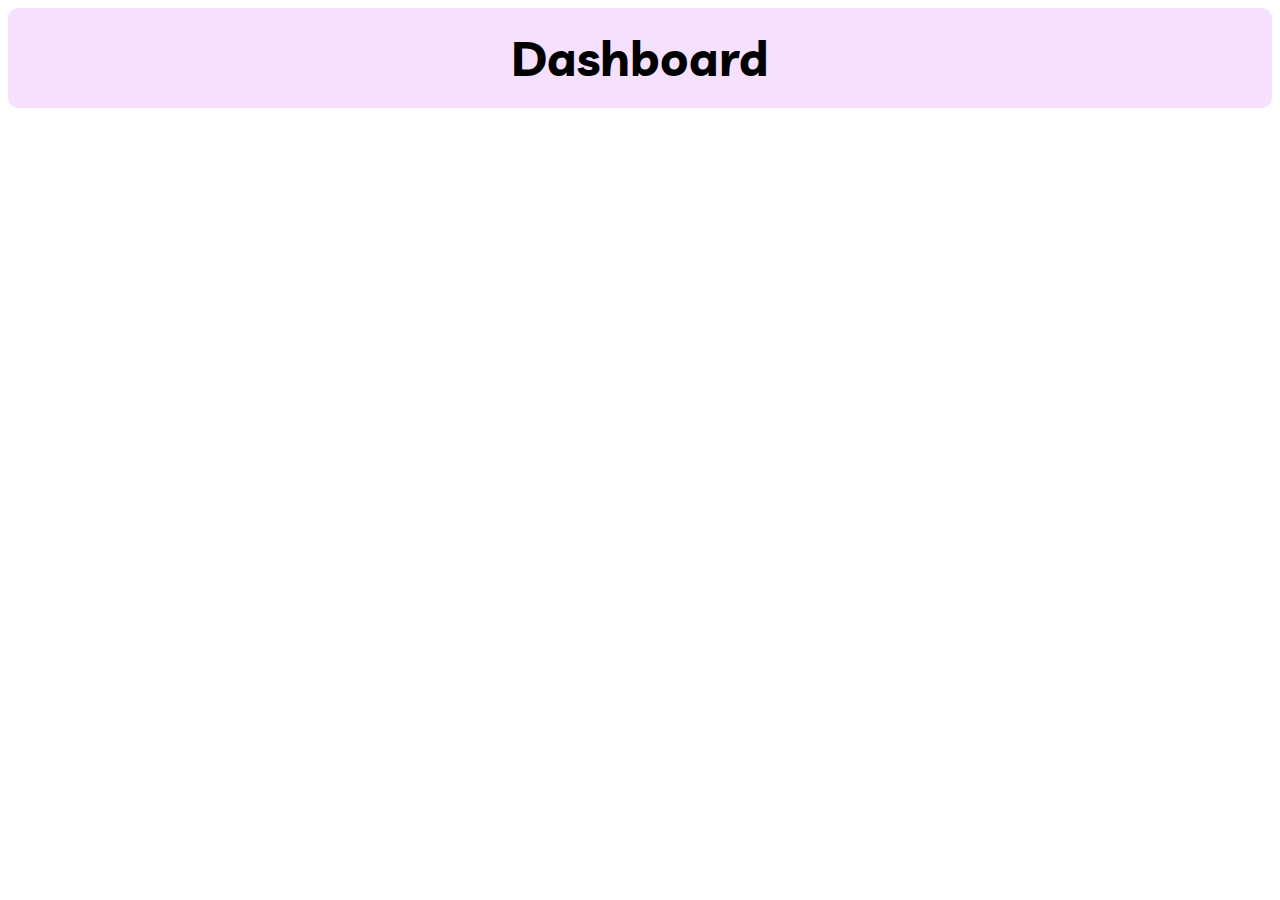
==== page/bashboard/index.html @ d95e36a3 "feedback page and dashboard" ====
<!DOCTYPE html>
<html lang="en">
<head>
    <meta charset="UTF-8">
    <meta name="viewport" content="width=device-width, initial-scale=1.0">
    <title>dashboard</title>
    <link rel="stylesheet" href="style.css">
    <link rel="preconnect" href="https://fonts.googleapis.com">
    <link rel="preconnect" href="https://fonts.gstatic.com" crossorigin>
    <link href="https://fonts.googleapis.com/css2?family=Livvic:ital,wght@0,100;0,200;0,300;0,400;0,500;0,600;0,700;0,900;1,100;1,200;1,300;1,400;1,500;1,600;1,700;1,900&display=swap" rel="stylesheet">
</head>
<body>
    <div class="container">
        <header>
            <div class="dashboard">
              Dashboard  
            </div>
        </header>
    </div>
</body>
</html>
---- page/bashboard/style.css ----
.container{
    width: 100%;
    height: auto;
    overflow: hidden;
}
.dashboard{
    padding: 20px;
    text-align: center;
    font-size: 48px;
    background-color: #F5E1FE;
    font-family: "Livvic", sans-serif;
    font-weight: bold;
    border-radius: 10px;
}
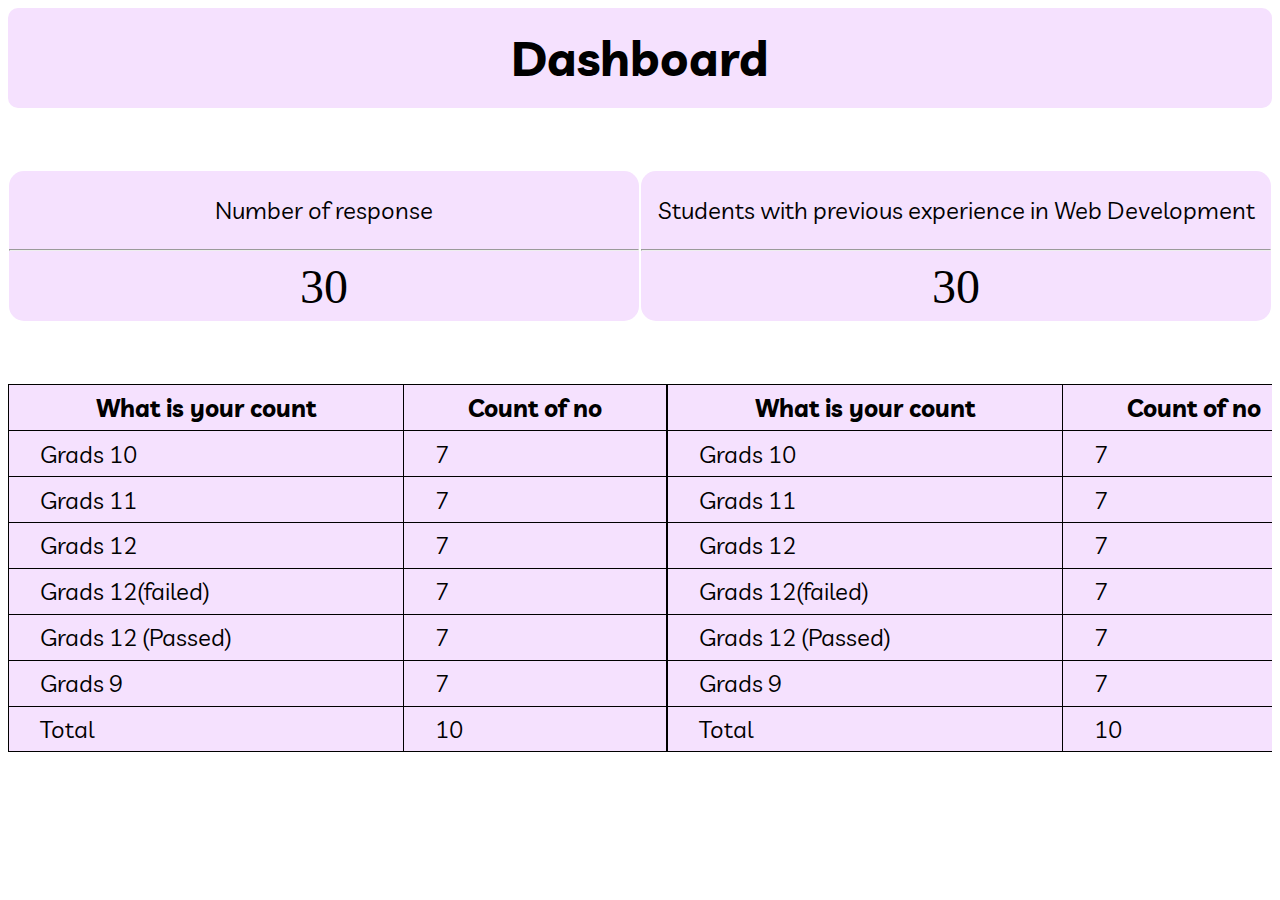
==== commit 8c0a8c93: "done dashboard" ====
--- a/page/bashboard/index.html
+++ b/page/bashboard/index.html
@@ -16,6 +16,99 @@
               Dashboard  
             </div>
         </header>
+        <div class="dashboard_container">
+            <div class="value_total">
+                <div class="value_response">
+                    <div class="text"><p>Number of response</p></div> <hr>
+                    <div class="number">30</div>
+                </div>
+                <div class="value_experience">
+                    <div class="text"><p>Students with previous experience in  Web Development</p></div> <hr>
+                    <div class="number">30</div>
+                </div>
+            </div>
+            <div class="value_total">
+                <div class="value-response_1">
+                    <table>
+                        <tr>
+                            <th>What is your count</th>
+                            <th>Count of no</th>
+                        </tr>
+                        <tr>
+                            <td>Grads 10</td>
+                            <td>7</td>
+                        </tr>
+                        <tr>
+                            <td>Grads 11</td>
+                            <td>7</td>
+                        </tr>
+                        <tr>
+                            <td>Grads 12</td>
+                            <td>7</td>
+                        </tr>
+                        <tr>
+                            <td>Grads 12(failed)</td>
+                            <td>7</td>
+                        </tr>
+                        <tr>
+                            <td>Grads 12 (Passed)</td>
+                            <td>7</td>
+                        </tr>
+                        <tr>
+                            <td>Grads 9</td>
+                            <td>7</td>
+                        </tr>
+
+                        <tr>
+                            <td>Total</td>
+                            <td>10</td>
+                        </tr>
+                    
+                        
+                    </table>
+                </div>
+                <div class="value-experience_2">
+                    <table>
+                        <tr>
+                            <th>What is your count</th>
+                            <th>Count of no</th>
+                        </tr>
+                        <tr>
+                            <td>Grads 10</td>
+                            <td>7</td>
+                        </tr>
+                        <tr>
+                            <td>Grads 11</td>
+                            <td>7</td>
+                        </tr>
+                        <tr>
+                            <td>Grads 12</td>
+                            <td>7</td>
+                        </tr>
+                        <tr>
+                            <td>Grads 12(failed)</td>
+                            <td>7</td>
+                        </tr>
+                        <tr>
+                            <td>Grads 12 (Passed)</td>
+                            <td>7</td>
+                        </tr>
+                        <tr>
+                            <td>Grads 9</td>
+                            <td>7</td>
+                        </tr>
+
+                        <tr>
+                            <td>Total</td>
+                            <td>10</td>
+                        </tr>
+                    
+                        
+                    </table>
+                </div>
+            </div>
+
+        </div>
     </div>
 </body>
 </html>--- a/page/bashboard/style.css
+++ b/page/bashboard/style.css
@@ -11,4 +11,65 @@
     font-family: "Livvic", sans-serif;
     font-weight: bold;
     border-radius: 10px;
+}
+.value_total{
+   
+    width: 100%;
+    height: auto;
+    overflow: hidden;
+    margin-top: 5%;
+    display: flex;
+    justify-content: space-around;
+
+}
+.value_response{
+    width: 630px;
+    height: 150px;
+    background-color: #F5E1FE;
+    border-radius: 15px;
+    text-align: center;
+
+  
+}
+.value_experience{
+    width: 630px;
+    background-color: #F5E1FE;
+    border-radius: 15px;
+    text-align: center;
+}
+.text{
+    font-size:24px ;
+    font-family: "Livvic", sans-serif;
+}
+.number{
+    font-size: 48px;
+    text-align: center;
+    margin-top:1%;
+}
+.value-response_1{
+    border-radius: 5px;
+
+  
+}
+table{
+    width: 659px;
+    height: 368px;
+    background-color: #F5E1FE;
+    font-family: "Livvic", sans-serif;
+
+  
+}
+ table, th, td{   
+    border-collapse: collapse;
+    border: solid 1px black;
+    
+}
+th{
+    font-size: 24px;
+    width: 60%;
+}
+td{
+    font-size: 24px;
+    text-indent: 30px;
+
 }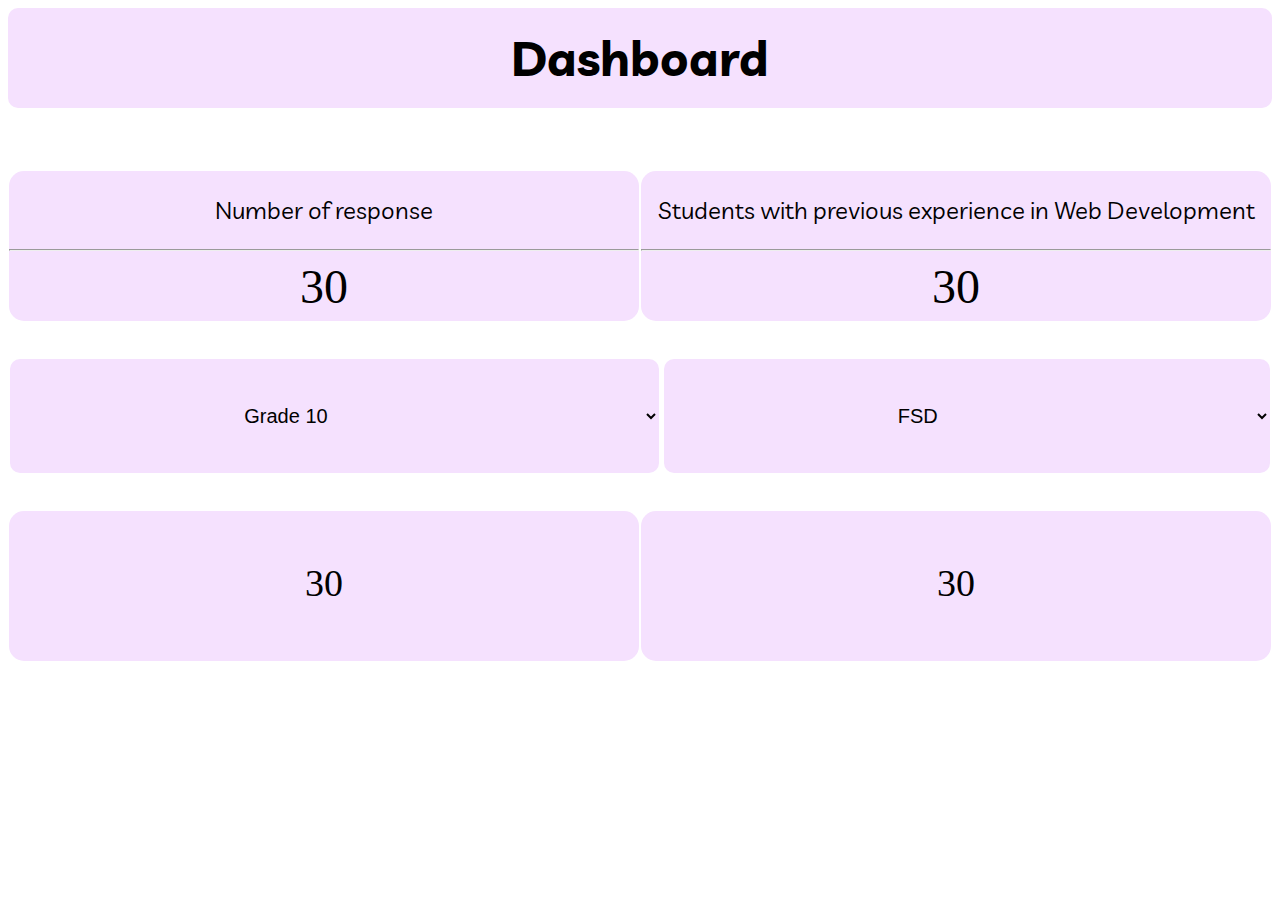
==== commit 7498ab68: "Post to pgadmin" ====
--- a/page/bashboard/index.html
+++ b/page/bashboard/index.html
@@ -27,88 +27,39 @@
                     <div class="number">30</div>
                 </div>
             </div>
-            <div class="value_total">
-                <div class="value-response_1">
-                    <table>
-                        <tr>
-                            <th>What is your count</th>
-                            <th>Count of no</th>
-                        </tr>
-                        <tr>
-                            <td>Grads 10</td>
-                            <td>7</td>
-                        </tr>
-                        <tr>
-                            <td>Grads 11</td>
-                            <td>7</td>
-                        </tr>
-                        <tr>
-                            <td>Grads 12</td>
-                            <td>7</td>
-                        </tr>
-                        <tr>
-                            <td>Grads 12(failed)</td>
-                            <td>7</td>
-                        </tr>
-                        <tr>
-                            <td>Grads 12 (Passed)</td>
-                            <td>7</td>
-                        </tr>
-                        <tr>
-                            <td>Grads 9</td>
-                            <td>7</td>
-                        </tr>
 
-                        <tr>
-                            <td>Total</td>
-                            <td>10</td>
-                        </tr>
-                    
-                        
-                    </table>
-                </div>
-                <div class="value-experience_2">
-                    <table>
-                        <tr>
-                            <th>What is your count</th>
-                            <th>Count of no</th>
-                        </tr>
-                        <tr>
-                            <td>Grads 10</td>
-                            <td>7</td>
-                        </tr>
-                        <tr>
-                            <td>Grads 11</td>
-                            <td>7</td>
-                        </tr>
-                        <tr>
-                            <td>Grads 12</td>
-                            <td>7</td>
-                        </tr>
-                        <tr>
-                            <td>Grads 12(failed)</td>
-                            <td>7</td>
-                        </tr>
-                        <tr>
-                            <td>Grads 12 (Passed)</td>
-                            <td>7</td>
-                        </tr>
-                        <tr>
-                            <td>Grads 9</td>
-                            <td>7</td>
-                        </tr>
+            <div class="dashboard_container1">
+                <div class="box_seleted">
+                        <div class="seleted1">
+                            <select class="form-select" aria-label="Default select example">
+                                <option selected>Grade 10</option>
+                                <option value="1">Grade 11</option>
+                                <option value="2">Grade 12 (Passed)</option>
+                                <option value="2">Grade 12 (Failed)</option>
+                                <option value="3">Grade 9</option>
+                              </select>
+                        </div>
+                        <div class="seleted2">
+                            <select class="form-select" aria-label="Default select example">
+                                <option selected>FSD</option>
+                                <option value="1">Partner NGO</option>
+                                <option value="2">Private school</option>
+                                <option value="3">Public school</option>
+                              </select>
+                        </div>
+                    </div>
+                    <div class="value">
+                        <div class="value_1">
+                            <div class="number1">30</div>
+                        </div>
+                        <div class="value_1">
+                            <div class="number1">30</div>
+                        </div>
+                    </div>
 
-                        <tr>
-                            <td>Total</td>
-                            <td>10</td>
-                        </tr>
-                    
-                        
-                    </table>
-                </div>
+             </div>
+         
             </div>
-
-        </div>
     </div>
 </body>
 </html>--- a/page/bashboard/style.css
+++ b/page/bashboard/style.css
@@ -51,25 +51,36 @@
 
   
 }
-table{
-    width: 659px;
-    height: 368px;
+.box_seleted{
+    height: auto;
+    display: flex;
+    justify-content: space-around;
+    margin-top:3% ;
+}
+.form-select{
+    padding: 45px 230px;
+    border-radius: 10px;
     background-color: #F5E1FE;
-    font-family: "Livvic", sans-serif;
+    border: none;
+    font-size: 20px;
+}
+.value{
+    display:flex ;
+    justify-content: space-around;
+    margin-top: 3%;
 
-  
 }
- table, th, td{   
-    border-collapse: collapse;
-    border: solid 1px black;
-    
+.value_1{
+    width: 630px;
+    height: 150px;
+    background-color: #F5E1FE;
+    border-radius: 15px;
+    text-align: center;
+
 }
-th{
-    font-size: 24px;
-    width: 60%;
-}
-td{
-    font-size: 24px;
-    text-indent: 30px;
+.number1{
+    margin-top: 8%;
+    font-size: 38px;
+
 
 }